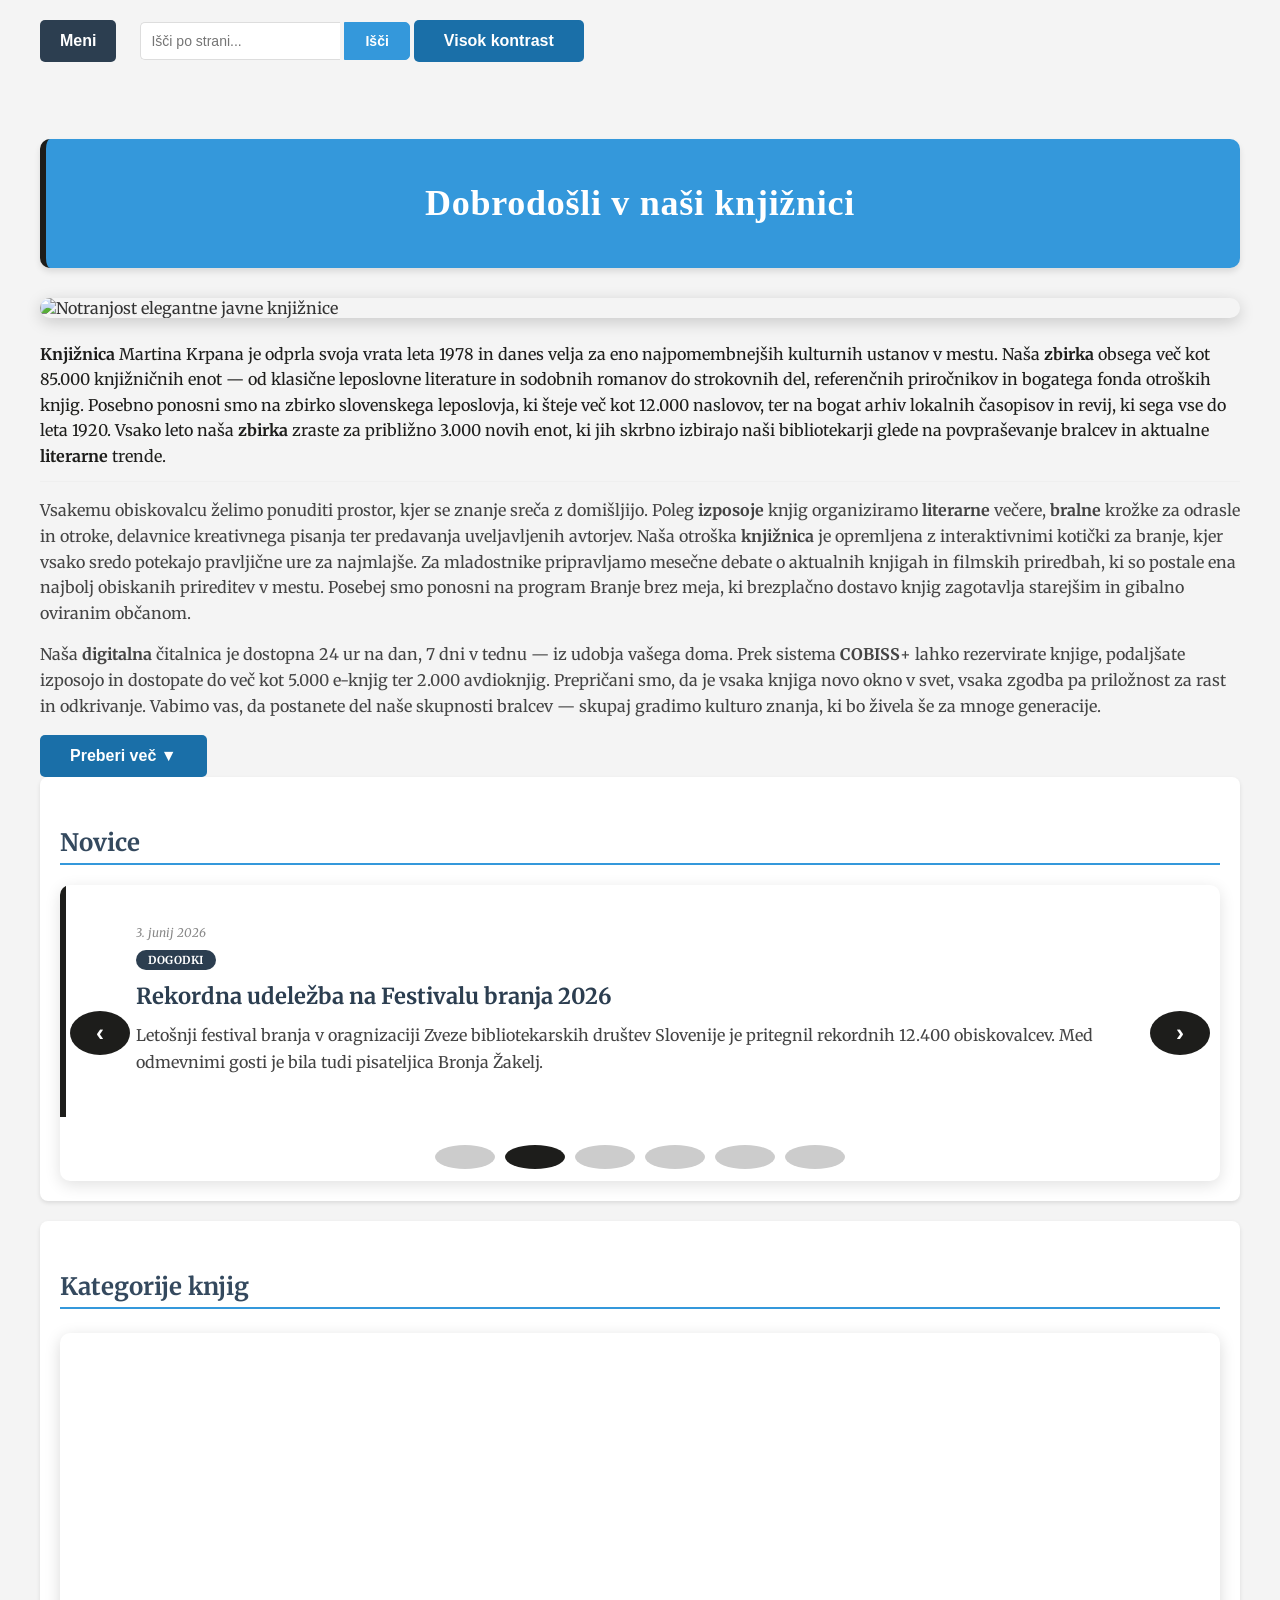
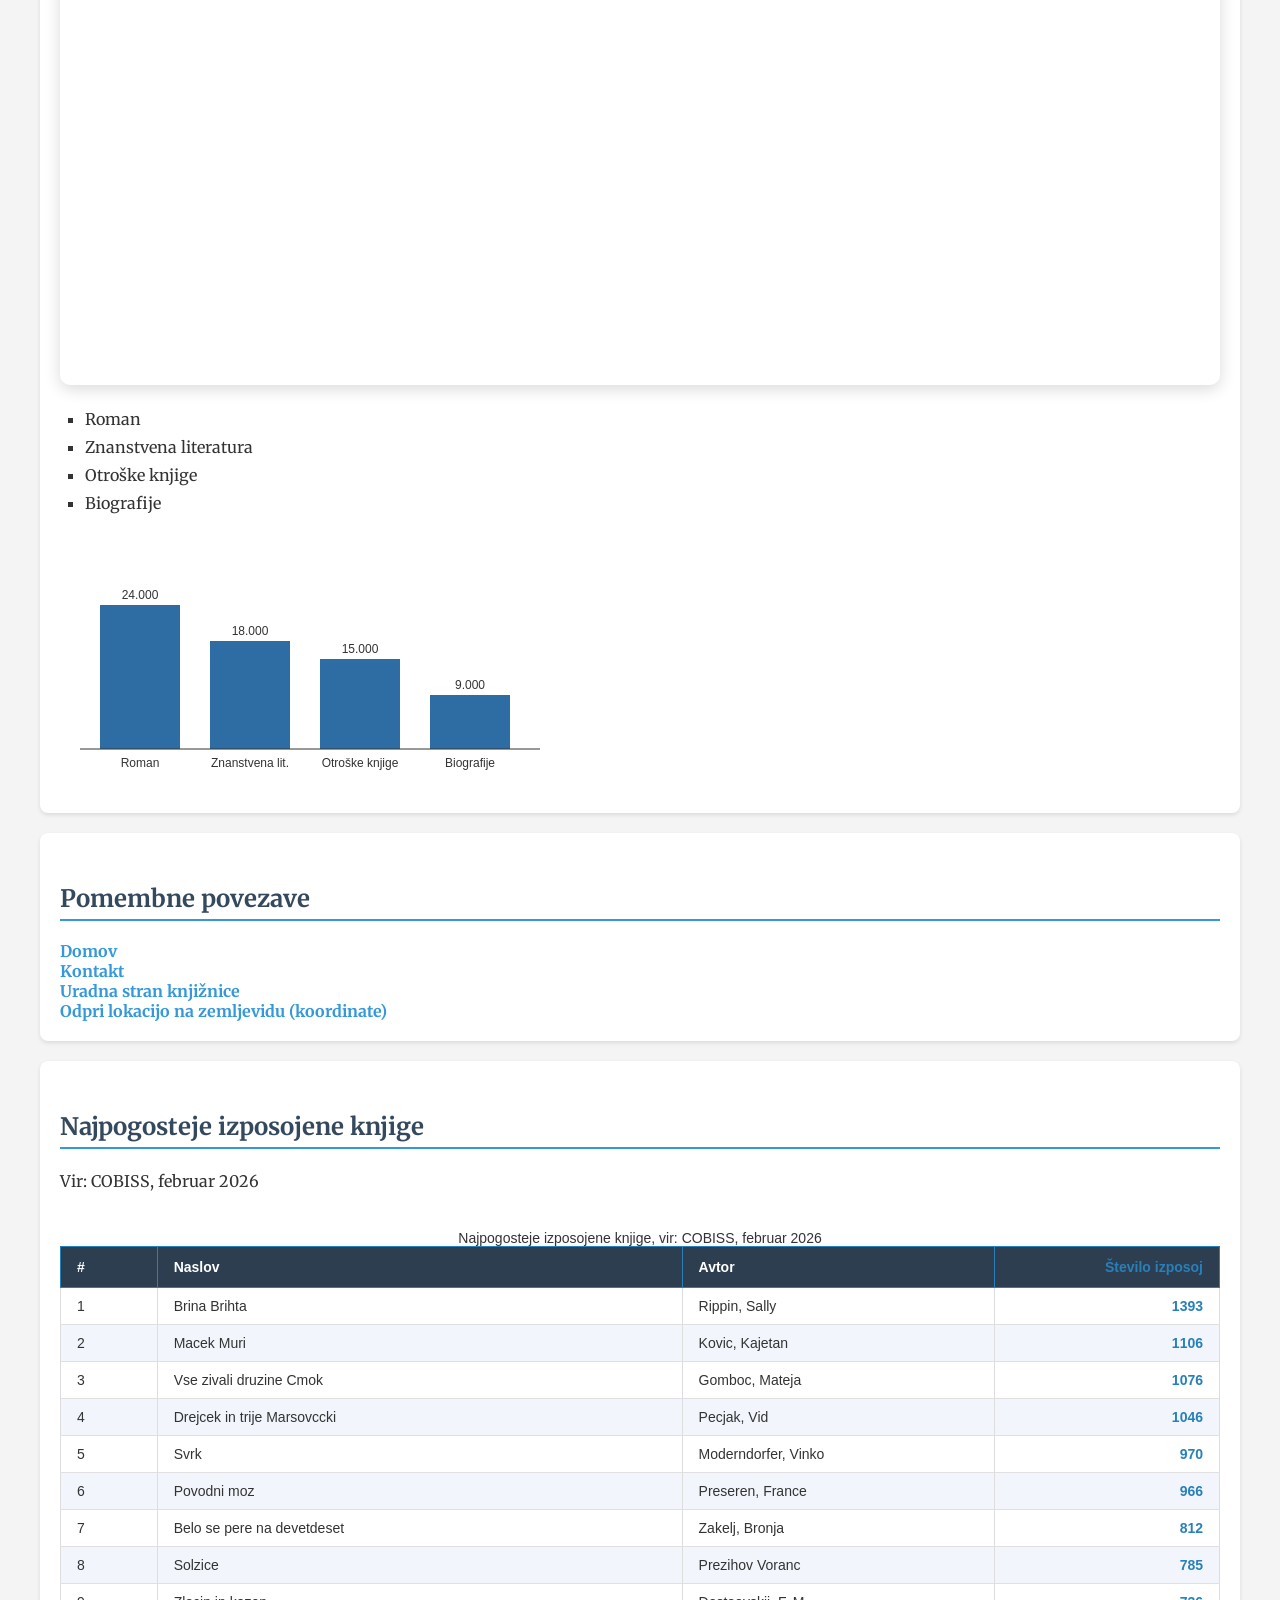
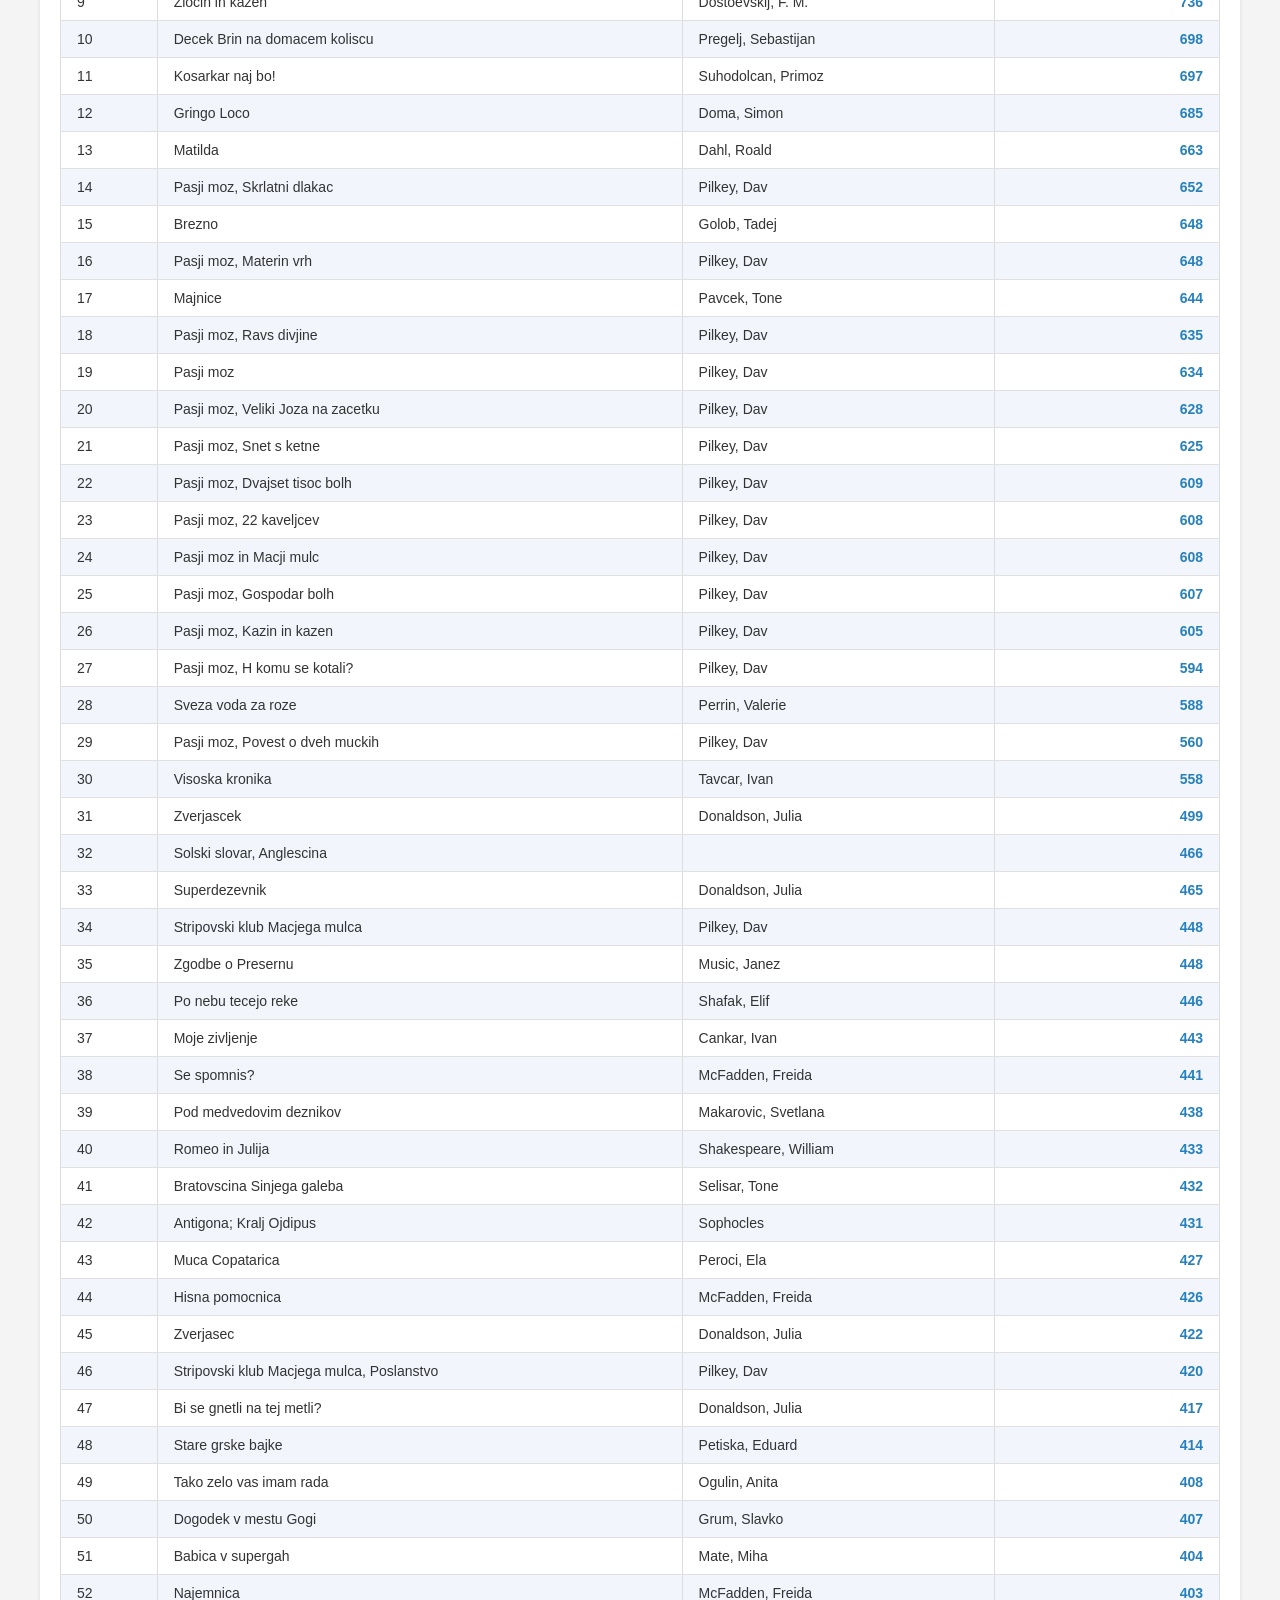
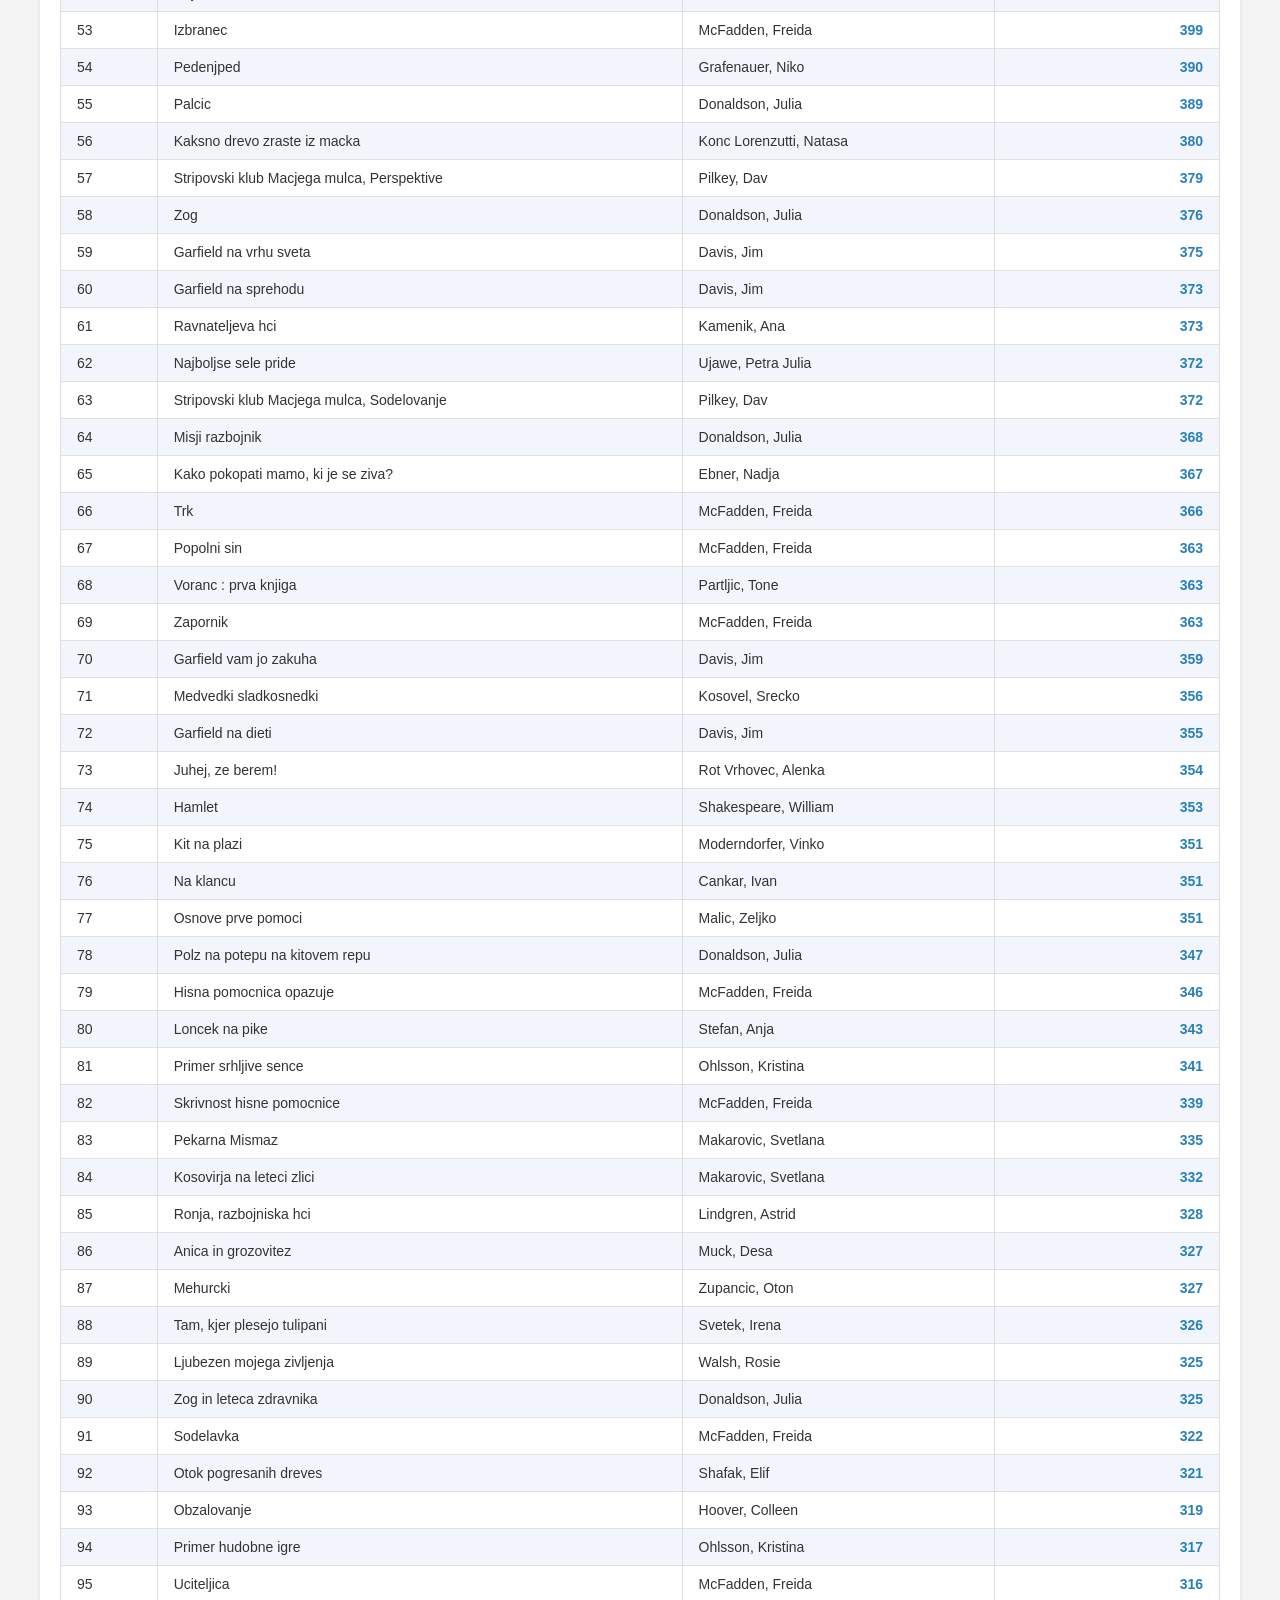
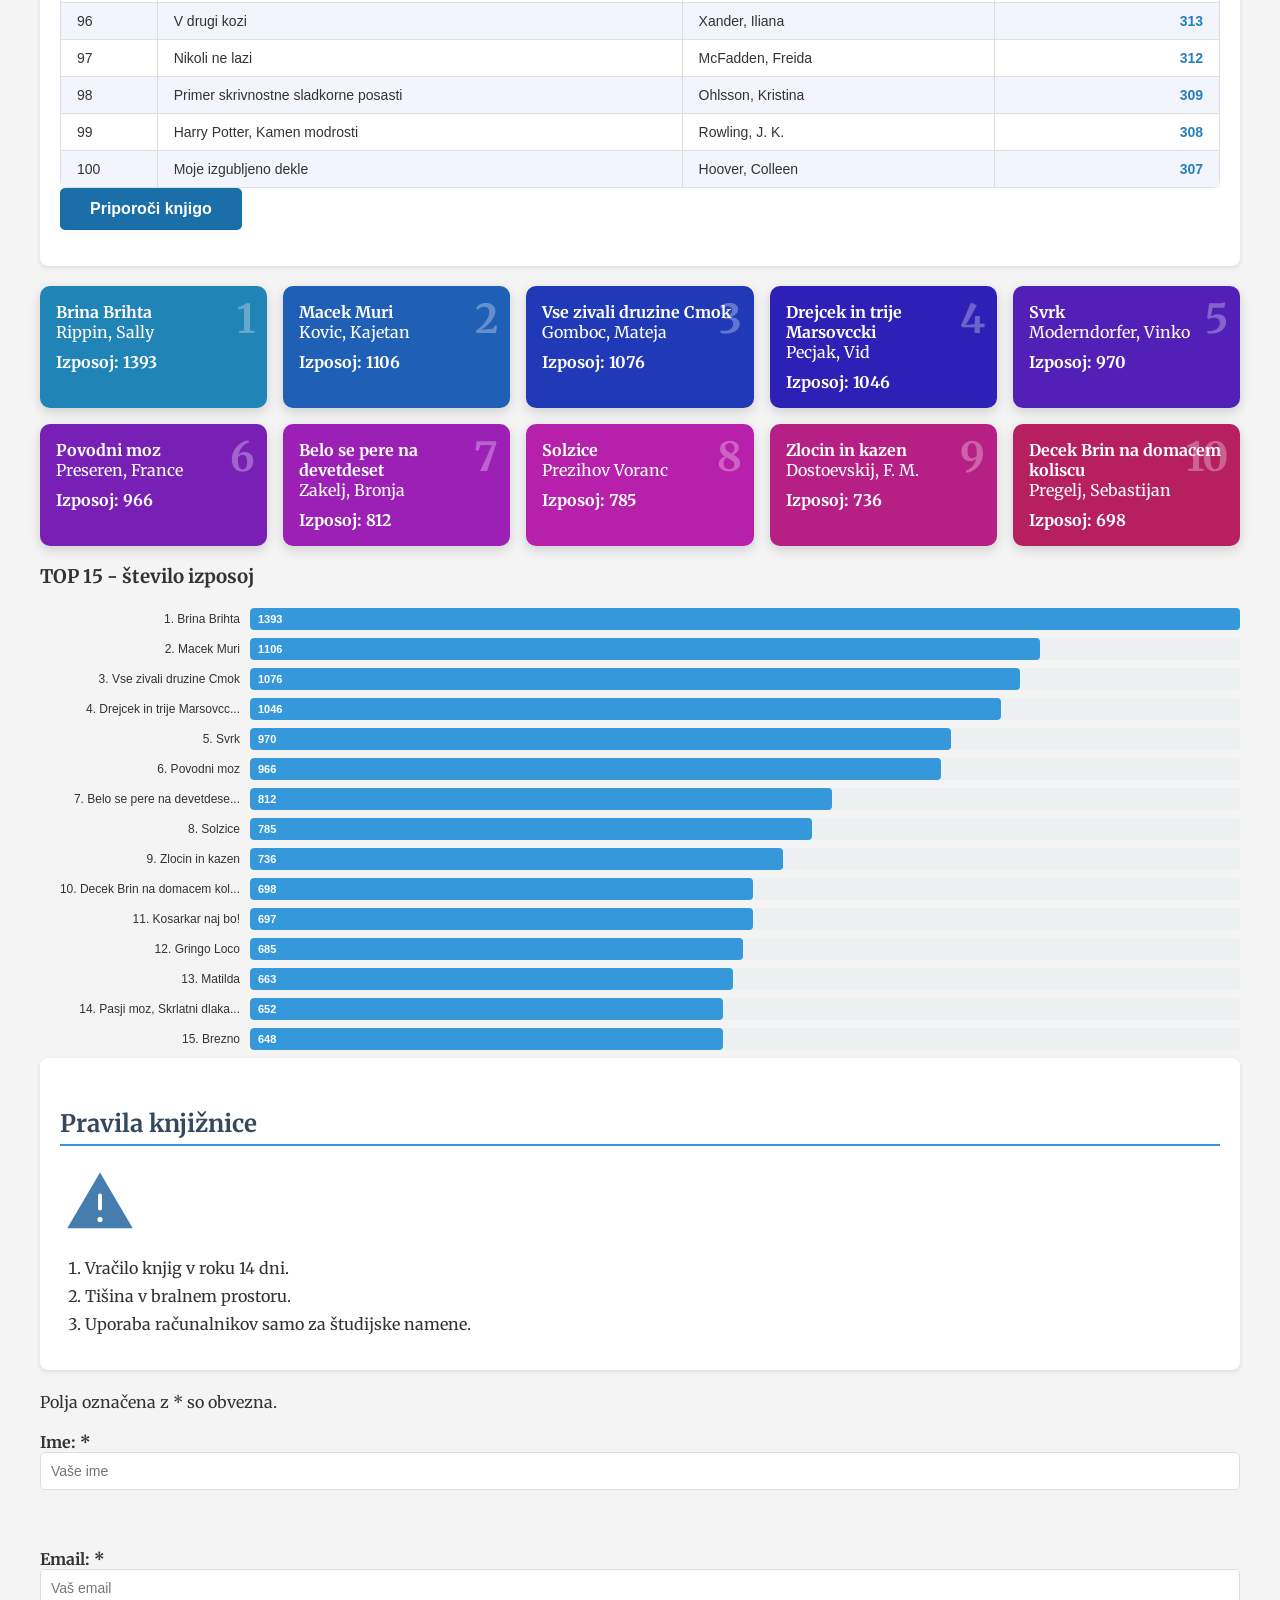
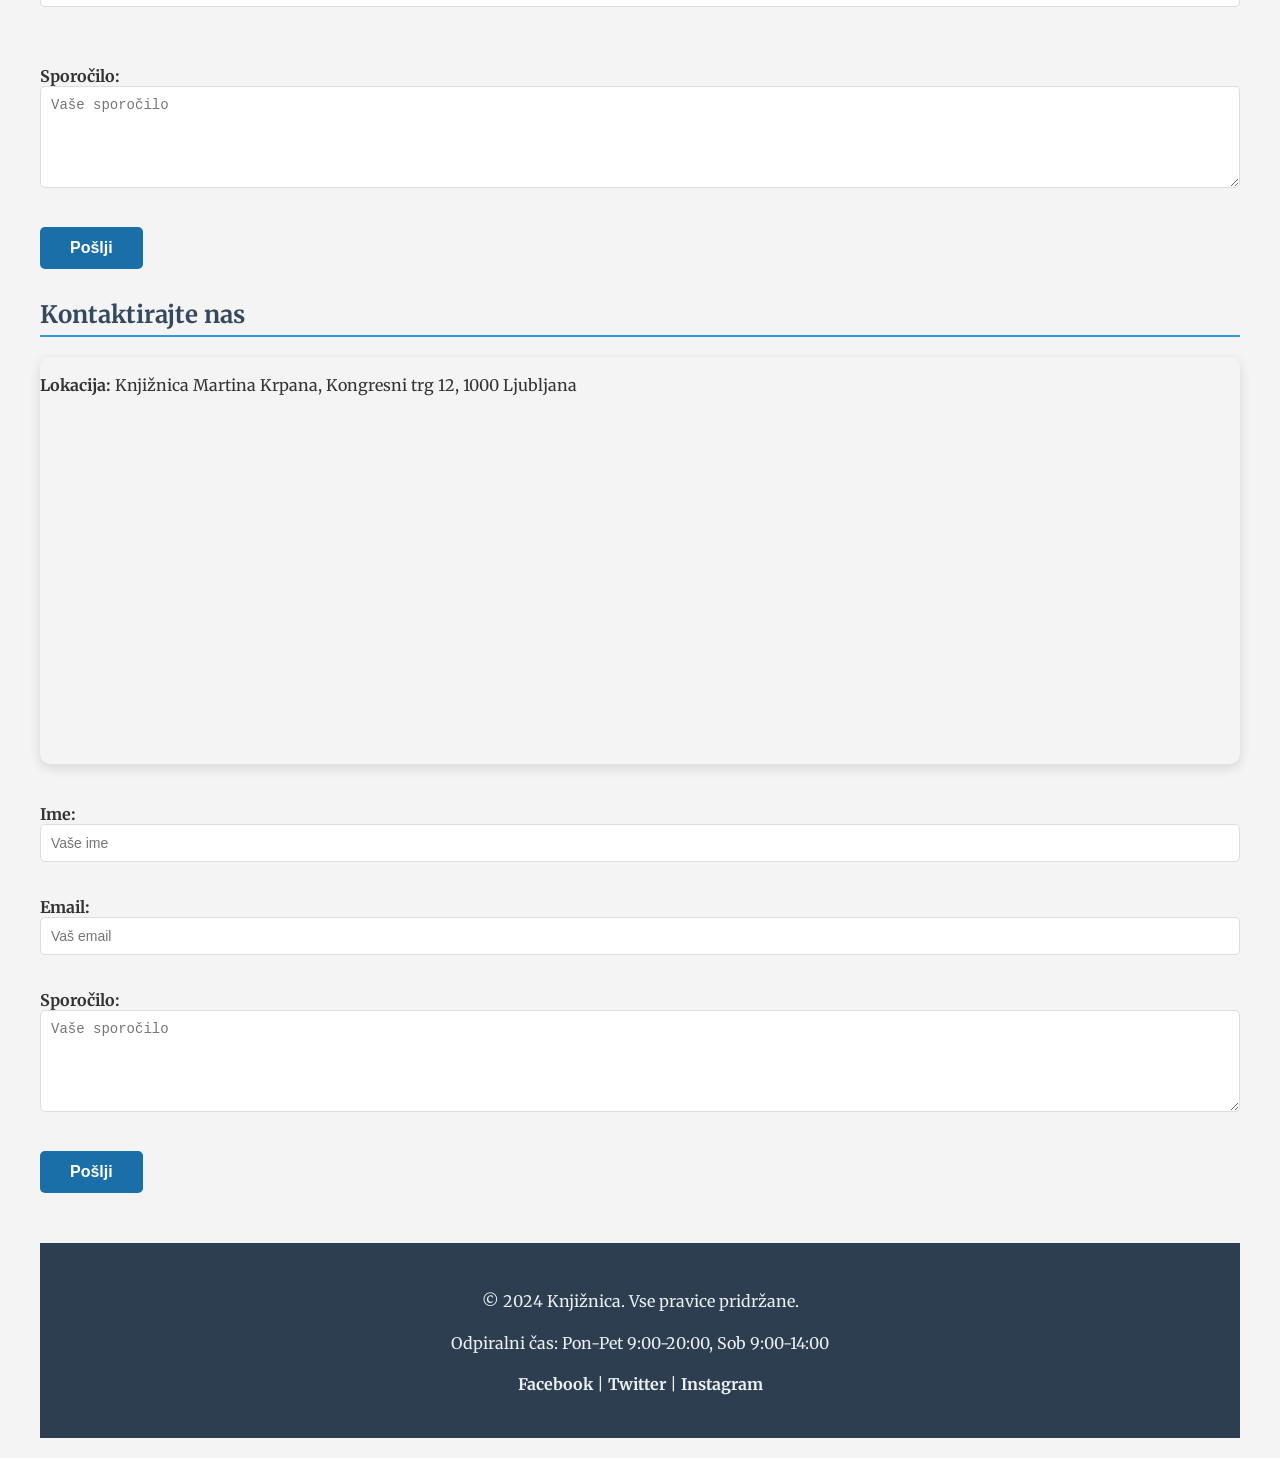
==== OOS/index.html @ 1c4777eb "new folder" ====
<!DOCTYPE html>
<html lang="sl">
<head>
    <meta charset="UTF-8">
    <title>Knjižnica</title>
    <link rel="stylesheet" href="styles.css">
    <meta name="viewport" content="width=device-width, initial-scale=1.0">
    <title>Knjižnica Martina Krpana</title>
    <meta name="description"
    content="Spletna stran Knjižnice Martina Krpana —
    katalog knjig, urniki in kontaktni podatki.">
</head>
<body>
    <nav class="dropdown-menu" aria-label="Glavna navigacija"> <!-- NOVO -->
    <!-- NOVO --> <button class="menu-button"
        aria-expanded="false"
        aria-controls="dropdown-list"> <!-- NOVO -->
        Meni
    </button>
    <div class="search-container"> <!-- NESPREMENJENO-->
        <label for="searchInput" class="visually-hidden"></label>
        <input type="search" id="searchInput" placeholder="Išči po strani...">
        <button id="searchButton">Išči</button>
        <p id="searchStatus"
            aria-live="polite"
            class="visually-hidden">
        </p>
        <button id="contrastBtn">Visok kontrast</button>
    </div>
    <ul id="dropdown-list" class="dropdown-content" role="list">                <!-- NOVO -->
        <li><a href="index.html">Domov</a></li>
        <li><a href="#novice">Novice</a></li>
        <li><a href="#kategorije">Kategorije</a></li>
        <li><a href="#seznam">Seznam knjig</a></li>
        <li><a href="#kontakt">Kontakt</a></li>
    </ul>
</nav>

    <h1 class="header">Dobrodošli v naši knjižnici</h1>
    <p id="uvod">Tu boste našli vse informacije o naših knjigah in storitvah.</p>
    <button id="gumbRazsiri"
onclick="toggleBesedilo()"
aria-expanded="false"               
aria-controls="razsiritevBesedila"> <!-- NOVO -->
Preberi več ▼
</button>
</div>
<div id="razsiritevBesedila" hidden>                          
    <p>Naša knjižnica ponuja tudi posebne programe za ranljive skupine:
    bralne ure za starejše, tečaj digitalnih veščin za upokojence ter
    prilagojene dejavnosti za otroke s posebnimi potrebami.</p>
    <p>Knjižnični katalog je dostopen prek sistema COBISS+. Letna
    včlanitev stane le 15 EUR za odrasle in je brezplačna za otroke.</p>
</div>
<!-- Dodajte v index.html, za zaključnim </div> elementa razsiritevBesedila -->
<section id="novice" class="section">
    <h2>Novice</h2>
    <div class="karusel"
    role="region"
    aria-label="Novice">
<!-- Gumb: prejšnja novica -->
 <button class="karusel-gumb karusel-gumb--levo"
 id="karuselPrej"
 aria-label="Prejšnja novica">
‹
</button>
<!-- Vsebnik za diapozitive -->
<div class="karusel-okno">
    <ul class="karusel-seznam"
    id="karuselSeznam"
    aria-live="polite">
</ul>
</div>
<!-- Gumb: naslednja novica -->
<button class="karusel-gumb karusel-gumb--desno"
id="karuselNasl"
aria-label="Naslednja novica">
›
</button>
<!-- Indikatorji (pike) -->
<div class="karusel-pike"
id="karuselPike"
role="tablist"
aria-label="Izbira novice">
</div>

</div>
</section>

    <div class="section" id="kategorije">
        <h2>Kategorije knjig</h2>
        <div class="video-vsebnik">
        <iframe
            width="560"
            height="315"
            src="https://www.youtube.com/embed/jYlRjOC4O6I"
            title="Knjižnice — YouTube video"
            allow="accelerometer; autoplay; clipboard-write;
            encrypted-media; gyroscope; picture-in-picture"
            allowfullscreen>
        </iframe>
</div>
        <ul>
            <li>Roman</li>
            <li>Znanstvena literatura</li>
            <li>Otroške knjige</li>
            <li>Biografije</li>
        </ul>
    <canvas id="kategorijeCanvas"
        width="500" height="260"
        aria-label="Stolpični grafikon kategorij knjig"
        role="img">
    </canvas>
    </div>

    <div class="section">
        <h2>Pomembne povezave</h2>
        <a href="index.html">Domov</a><br>
        <a href="kontakt.html">Kontakt</a><br>
        <a href="https://www.knjiznica.si" target="_blank">Uradna stran knjižnice</a><br>
        <a href="https://www.google.com/maps/@46.0511,14.5046,17z"target="_blank" rel="noopener noreferrer">Odpri lokacijo na zemljevidu (koordinate)</a>
    </div>

    <div class="section" id="seznam">
    <h2>Najpogosteje izposojene knjige</h2>
    <p>Vir: COBISS, februar 2026</p>
    <div style="overflow-x: auto;">
      <table id="cobissTable" aria-describedby="cobissOpis">
        <caption>Najpogosteje izposojene knjige, vir: COBISS, februar 2026</caption>
        <thead>
          <tr>
            <th scope="col">#</th>
            <th scope="col" class="sortable" data-col="descr" aria-sort="none" tabindex="0">Naslov</th>
            <th scope="col" class="sortable" data-col="author" aria-sort="none" tabindex="0">Avtor</th>
            <th scope="col" class="sortable" data-col="totalCount" aria-sort="none" tabindex="0">Število izposoj</th>
          </tr>
        </thead>
        <tbody id="cobissBody">
          <!-- JS bo vstavil vrstice -->
        </tbody>
      </table>
    </div>
    <p id="cobissOpis" class="visually-hidden">
        Tabela prikazuje 100 najpogosteje izposojenih knjig.
        Stolpce je mogoče razvrstiti s klikom ali tipko Enter.
    </p>
    
    <button id="recommendBtn">Priporoči knjigo</button>
    <p id="recommendation"
        aria-live="polite"    
        aria-atomic="true">  
    </p>
</div>
    
    <div id="top10Container"></div>
    <h3>TOP 15 - število izposoj</h3>
    <div id="grafikon"></div>

    <div class="section">
        <h2>Pravila knjižnice</h2>
        <svg xmlns="http://www.w3.org/2000/svg"
        width="80" height="72"
        viewBox="0 0 120 110"
        aria-label="Opozorilni znak"
        role="img">
<!-- Trikotnik -->
<polygon points="60,10 110,95 10,95" fill="#2E6DA4">
    <animate
    attributeName="opacity"
    values="1;0.4;1"
    dur="2s"
    repeatCount="indefinite" />
</polygon>
<!-- Klicaj — navpična črta -->
<rect x="57" y="42" width="6" height="26"
rx="3" fill="#FFFFFF" />
<!-- Klicaj — pika -->
<circle cx="60" cy="82" r="4"
fill="#FFFFFF" />
</svg>

        <ol>
            <li>Vračilo knjig v roku 14 dni.</li>
            <li>Tišina v bralnem prostoru.</li>
            <li>Uporaba računalnikov samo za študijske namene.</li>
        </ol>
    </div>

     <form id="kontaktForm"         
    novalidate                    
    aria-describedby="formNavodila"> 
    <p id="formNavodila">        
      Polja označena z * so obvezna.
    </p>                          
    <label for="name">
      Ime: <span aria-hidden="true">*</span>
    </label><br>
    <input type="text" id="name"
      name="name"
      placeholder="Vaše ime"
      required                       
      aria-required="true"           
      aria-describedby="nameNapaka"  
      autocomplete="given-name">     
    <span id="nameNapaka"            
      class="napaka"
      role="alert"
      aria-live="assertive"></span>  
    <br><br>
    <label for="email">
      Email: <span aria-hidden="true">*</span> 
    </label><br>
    <input type="email" id="email"
      name="email"
      placeholder="Vaš email"
      required                        
      aria-required="true"            
      aria-describedby="emailNapaka"  
      autocomplete="email">           
    <span id="emailNapaka"            
      class="napaka"
      role="alert"
      aria-live="assertive"></span>   
    <br><br>
    <label for="message">Sporočilo:</label><br>
    <textarea id="message" name="message"
      rows="5"
      placeholder="Vaše sporočilo"></textarea>
    <br><br>
    <button type="submit">Pošlji</button>
  </form>
</div>
        <h2>Kontaktirajte nas</h2>
        <div class="zemljevid-vsebnik">
<p>
<strong>Lokacija:</strong>
Knjižnica Martina Krpana,
Kongresni trg 12, 1000 Ljubljana
</p>
<iframe
src="https://www.google.com/maps/embed?pb=!1m18!1m12!1m3!1d2769.049476247267!2d14.496699376138706!3d46.05011137108952!2m3!1f0!2f0!3f0!3m2!1i1024!2i768!4f13.1!3m3!1m2!1s0x47652d60e068e3d3%3A0x953f5729a98315e4!2sCentralna%20tehni%C5%A1ka%20knji%C5%BEnica%20Univerze%20v%20Ljubljani!5e0!3m2!1ssl!2ssi!4v1775568502756!5m2!1ssl!2ssi"
width="100%"
height="350"
style="border:0;"
allowfullscreen=""
loading="lazy"
referrerpolicy="no-referrer-when-downgrade"
title="Lokacija knjižnice na zemljevidu"
aria-label="Interaktivni zemljevid: Knjižnica Martina Krpana">
</iframe>
</div>

        <form>
            <label for="name">Ime:</label><br>
            <input type="text" id="name" name="name" placeholder="Vaše ime"><br><br>
            <label for="email">Email:</label><br>
            <input type="email" id="email" name="email" placeholder="Vaš email"><br><br>
            <label for="message">Sporočilo:</label><br>
            <textarea id="message" name="message" rows="5" placeholder="Vaše sporočilo"></textarea><br><br>
            <button type="submit">Pošlji</button>
        </form>
    </div>

    <footer>
        <p>© 2024 Knjižnica. Vse pravice pridržane.</p>
        <p>Odpiralni čas: Pon-Pet 9:00-20:00, Sob 9:00-14:00</p>
        <p>
            <a href="#">Facebook</a> |
            <a href="#">Twitter</a> |
            <a href="#">Instagram</a>
        </p>
    </footer>

    <button id="topBtn"
        aria-label="Pomakni se na vrh strani"> <!-- NOVO -->
        Na vrh
    </button>

    <script>
        const menuButton = document.querySelector('.menu-button');
        const dropdownContent = document.querySelector('.dropdown-content');

        menuButton.addEventListener('click', function(event) {
            event.stopPropagation();
            dropdownContent.classList.toggle('show');
            const isOpen = dropdownContent.classList.contains('show')
            menuButton.setAttribute('aria-expanded', isOpen);
        });

        document.addEventListener('click', function(event) {
            if (!dropdownContent.contains(event.target) && !menuButton.contains(event.target)) {
                dropdownContent.classList.remove('show');
            }
        });

        document.querySelectorAll('.dropdown-content a').forEach(link => {
            link.addEventListener('click', () => {
                dropdownContent.classList.remove('show');
            });
        });
    </script>
    <script src="novice.js"></script>
    <script src="script.js"></script>
    <script src="cobiss.js"></script>
    <script src="knjiznica.js"></script>
    <script src="vsebina.js"></script> 
</body>
</html>
---- OOS/styles.css ----
body {
    background-color: #f4f4f4;
    font-family: Arial, sans-serif;
    color: #333;
    margin: 0;
    padding: 20px;
    max-width: 1200px;
    margin: 0 auto;
}
h1 {
    color: #2c3e50;
    font-size: 36px;
    text-align: center;
    margin-bottom: 10px;
}
h2 {
    color: #34495e;
    font-size: 24px;
    border-bottom: 2px solid #3498db;
    padding-bottom: 5px;
    margin-top: 30px;
}
p {
    line-height: 1.6;
    font-size: 16px;
}
ul {
    list-style-type: square;
    padding-left: 25px;
}
li {
    margin-bottom: 8px;
    font-size: 16px;
}
ol {
    padding-left: 25px;
}
a {
    color: #3498db;
    text-decoration: none;
    font-weight: bold;
    transition: color 0.3s ease;
}
a:visited {
    color: #9b59b6;
}
a:hover {
    color: #e74c3c;
    text-decoration: underline;
}
a:active {
    color: #c0392b;
}
table {
    width: 100%;
    border-collapse: collapse;
    margin-top: 20px;
    border-radius: 8px;
    overflow: hidden;
}
th {
    background-color: #3498db;
    color: white;
    padding: 12px;
    text-align: left;
    border: 1px solid #2980b9;
}
td {
    padding: 10px;
    border: 1px solid #ddd;
}
tr:nth-child(even) {
    background-color: #f9f9f9;
}
tr:hover {
    background-color: #e8f4f8;
}
.header {
    background-color: #3498db;
    color: white;
    padding: 30px;
    border-radius: 10px;
    box-shadow: 0 4px 6px rgba(0, 0, 0, 0.1);
    margin-bottom: 30px;
}
.section {
    background-color: white;
    padding: 20px;
    margin-bottom: 20px;
    border-radius: 8px;
    box-shadow: 0 2px 4px rgba(0, 0, 0, 0.1);
}
/* Media Queries za odzivnost */
@media (max-width: 768px) {
body {
    padding: 10px;
}

.header {
    padding: 20px;
}

h1 {
    font-size: 28px;
}

table {
    font-size: 14px;
}

th, td {
    padding: 8px;
}
}
@media (max-width: 480px) {
h1 {
    font-size: 24px;
}

h2 {
    font-size: 20px;
}

table {
    font-size: 12px;
}

th, td {
    padding: 6px;
}

.section {
    padding: 15px;
}
}
.dropdown-menu {
    position: relative;
    display: inline-block;
    margin-bottom: 20px;
}
.menu-button {
    background-color: #2c3e50;
    color: white;
    padding: 12px 20px;
    cursor: pointer;
    border-radius: 5px;
    font-weight: bold;
}
.dropdown-content {
    display: none; /* Privzeto skrito */
    position: absolute;
    background-color: white;
    min-width: 200px;
    box-shadow: 0px 8px 16px 0px rgba(0,0,0,0.2);
    z-index: 1;
    list-style: none; /* Odstrani privzete oznake seznama */
    padding: 0;
    margin: 0;
    border-radius: 5px;
    margin-top: 5px
}
.dropdown-content li {
    border-bottom: 1px solid #ddd;
}
.dropdown-content a {
    display: block;
    padding: 12px 16px;
    color: #333;
    text-decoration: none; /* Odstrani podčrtaj */
}
.dropdown-content a:hover {
    background-color: #f1f1f1;
}
.dropdown-content.show {
    display: block;
}
input, textarea {
    width: 100%;
    padding: 10px;
    border: 1px solid #ddd;
    border-radius: 5px;
    font-size: 14px;
    margin-bottom: 15px;
    box-sizing: border-box;
}
button {
    background-color: #1a6fa8;
    color: white;
    padding: 12px 30px;
    border: none;
    border-radius: 5px;
    font-size: 16px;
    font-weight: bold;
    cursor: pointer;
    transition: 0.3s;
}
button:hover {
    background-color: #2980b9;
}
label {
    font-weight: bold;
}
footer {
    background-color: #2c3e50;
    color: #ecf0f1;
    padding: 30px;
    text-align: center;
    margin-top: 50px;
}
footer p {
    margin-bottom: 10px;
}
footer a {
    color: #ecf0f1;
    text-decoration: none;
}
footer a:hover {
    color: #f1c40f;
}
.search-container {
    display: inline-block;
    margin-bottom: 20px;
    margin-left: 20px;
    vertical-align: top;
}
#searchInput {
    padding: 10px;
    border: 1px solid #ddd;
    border-radius: 5px 0 0 5px;
    font-size: 14px;
    width: 200px;
    border-right: none;
    outline: none;
}
#searchButton {
    background-color: #3498db;
    color: white;
    padding: 10px 20px;
    border: 1px solid #3498db;
    border-radius: 0 5px 5px 0;
    cursor: pointer;
    font-size: 14px;
    transition: 0.3s;
}
#searchButton:hover {
    background-color: #2980b9;
}
.highlight {
    background-color: yellow;
    font-weight: bold;
    padding: 2px;
}
/* NOVO: vaja 24 - Gumb Na vrh */
#topBtn {
    display:none;
    position: fixed;
    bottom: 30px;
    right: 30px;
    z-index: 99;
    background-color: #3498db;
    color: white;
    border: none;
    border-radius: 50%;
    width: 100px;
    height: 100px;
    font-size: 20px;
    cursor: pointer;
}
.high-contrast {
    background-color: #000;
    color: #fff;
}
.high-contrast a {
    color: #ff0;
}
.high-contrast button {
    background-color: #fff;
    color: #000;
}

/* Grafikon TOP 15 */
#grafikon {
    margin-top: 20px;
    font-family: Arial, sans-serif;
}

.graf-vrstica {
    display: flex;
    align-items: center;
    margin-bottom: 8px;
    gap: 10px;
}

.graf-oznaka {
    width: 200px;
    font-size: 12px;
    text-align: right;
    white-space: nowrap;
    overflow: hidden;
    text-overflow: ellipsis;
    flex-shrink: 0;
}

.graf-trak-ozadje {
    flex: 1;
    background: #ecf0f1;
    border-radius: 4px;
    height: 22px;
    overflow: hidden;
}

.graf-trak {
    height: 100%;
    background: #3498db;
    border-radius: 4px;
    display: flex;
    align-items: center;
    padding-left: 8px;
    color: white;
    font-size: 11px;
    font-weight: bold;
    transition: width 0.8s ease;
}

/* Prikaz TOP10 */
#top10Container {
    display: grid;
    grid-template-columns: repeat(auto-fill, minmax(220px, 1fr));
    gap: 16px;
}

.knjiga-kartica {
    border-radius: 10px;
    padding: 16px;
    color: white;
    position: relative;
    box-shadow: 0 4px 12px rgba(0, 0, 0, 0.15);
}

.kartica-rang {
    font-size: 2.5em;
    font-weight: bold;
    opacity: 0.3;
    position: absolute;
    top: 8px;
    right: 12px;
}

.kartica-naslov {
    font-weight: bold;
}

.kartica-stevilo {
    margin-top: 10px;
    font-weight: bold;
}

/* razred sortable za razvrscanje po stolpcih tabele cobissTable */
.sortable {
    cursor: pointer;
    user-select: none;
}

.sortable:hover {
    background-color: #1a252f;
}

.sort-asc::after {
    content: " ▲";
}

.sort-desc::after {
    content: " ▼";
}

/* Stil tabele cobissTable */
#cobissTable {
    width: 100%;
    border-collapse: collapse;
    font-family: Arial, sans-serif;
    font-size: 14px;
    box-shadow: 0 2px 8px rgba(0, 0, 0, 0.1);
}

#cobissTable th {
    background-color: #2c3e50;
    color: white;
    padding: 12px 16px;
    text-align: left;
    position: sticky;
    top: 0;
}

#cobissTable td {
    padding: 10px 16px;
    border-bottom: 1px solid #e0e0e0;
}

/* Zebra vzorec */
#cobissTable tbody tr:nth-child(even) {
    background-color: #f2f6fc;
}

/* Hover efekt */
#cobissTable tbody tr:hover {
    background-color: #d6eaf8;
    cursor: pointer;
}

/* Stolpec z izposojami - desno poravnan */
#cobissTable td:last-child,
#cobissTable th:last-child {
    text-align: right;
    font-weight: bold;
    color: #2980b9;
}
.visually-hidden {
    position: absolute;
    width: 1px; height: 1px;
    padding: 0; margin: -1px;
    overflow: hidden;
    clip: rect(0,0,0,0);
    white-space: nowrap;
    border: 0;
}
:focus-visible {
    outline: 3px solid #1D1D1B;
    outline-offset: 3px;
    border-radius: 3px;
}
.zemljevid-vsebnik {
    margin: 20px 0 40px 0;
    border-radius: 10px;
    overflow: hidden;
    box-shadow: 0 4px 12px rgba(0,0,0,0.12);
}
.zemljevid-vsebnik iframe {
    display: block;
    border-radius: 0 0 10px 10px;
}
.video-vsebnik {
    position: relative;
    padding-bottom: 56.25%; /* 16:9 razmerje */
    height: 0;
    overflow: hidden;
    border-radius: 10px;
    box-shadow: 0 4px 16px rgba(0,0,0,0.15);
    margin: 24px 0;
}
.video-vsebnik iframe {
    position: absolute;
    top: 0;
    left: 0;
    width: 100%;
    height: 100%;
    border: 0;
}
.karusel {
    position: relative;
    width: 100%;
    overflow: hidden;
    border-radius: 10px;
    box-shadow: 0 4px 16px rgba(0,0,0,0.12);
    background-color: #fff;
}
.karusel-okno {
    width: 100%;
    overflow: hidden;
}
.karusel-seznam {
    display: flex;
    list-style: none;
    padding: 0;
    margin: 0;
    transition: transform 0.5s ease;
}
.karusel-diapozitiv {
    min-width: 100%;
    padding: 40px 70px;
    box-sizing: border-box;
    border-left: 6px solid #1D1D1B;
}
.karusel-diapozitiv .novica-datum {
    display: block;
    font-size: 12px;
    color: #888;
    margin-bottom: 8px;
    font-style: italic;
}
.karusel-diapozitiv .novica-kategorija {
    display: inline-block;
    background-color: #2c3e50;
    color: #fff;
    padding: 3px 12px;
    border-radius: 20px;
    font-size: 11px;
    font-weight: bold;
    margin-bottom: 12px;
    text-transform: uppercase;
    letter-spacing: 0.05em;
}
.karusel-diapozitiv h3 {
    color: #2c3e50;
    font-size: 22px;
    margin: 0 0 12px 0;
}
.karusel-diapozitiv p {
    color: #444;
    line-height: 1.7;
    margin: 0;
}
/* Gumba levo/desno */
.karusel-gumb {
    position: absolute;
    top: 50%;
    transform: translateY(-50%);
    background-color: #1D1D1B;
    color: #fff;
    border: none;
    width: 44px;
    height: 44px;
    border-radius: 50%;
    font-size: 24px;
    cursor: pointer;
    z-index: 10;
    transition: background-color 0.3s ease;
    display: flex;
    align-items: center;
    justify-content: center;
}
.karusel-gumb:hover {
    background-color: #3498db;
}
.karusel-gumb:focus-visible {
    outline: 3px solid #1D1D1B;
    outline-offset: 3px;
}
.karusel-gumb--levo { left: 10px; }
.karusel-gumb--desno { right: 10px; }
/* Pike (indikatorji) */
.karusel-pike {
    text-align: center;
    padding: 16px 0 12px 0;
}
.karusel-pika {
    display: inline-block;
    width: 10px;
    height: 10px;
    border-radius: 50%;
    background-color: #ccc;
    margin: 0 5px;
    cursor: pointer;
    border: none;
    transition: background-color 0.3s ease;
}
.karusel-pika.aktivna,
.karusel-pika:hover {
    background-color: #1D1D1B;
}
/* Odzivnost */
@media (max-width: 600px) {
.karusel-diapozitiv { padding: 24px; }
.karusel-diapozitiv h3 { font-size: 18px; }
.karusel-gumb { width: 36px; height: 36px; font-size: 18px; }
}

.napaka {
display: block;
color: #c0392b;
font-size: 0.9em;
margin-top: 4px;
}
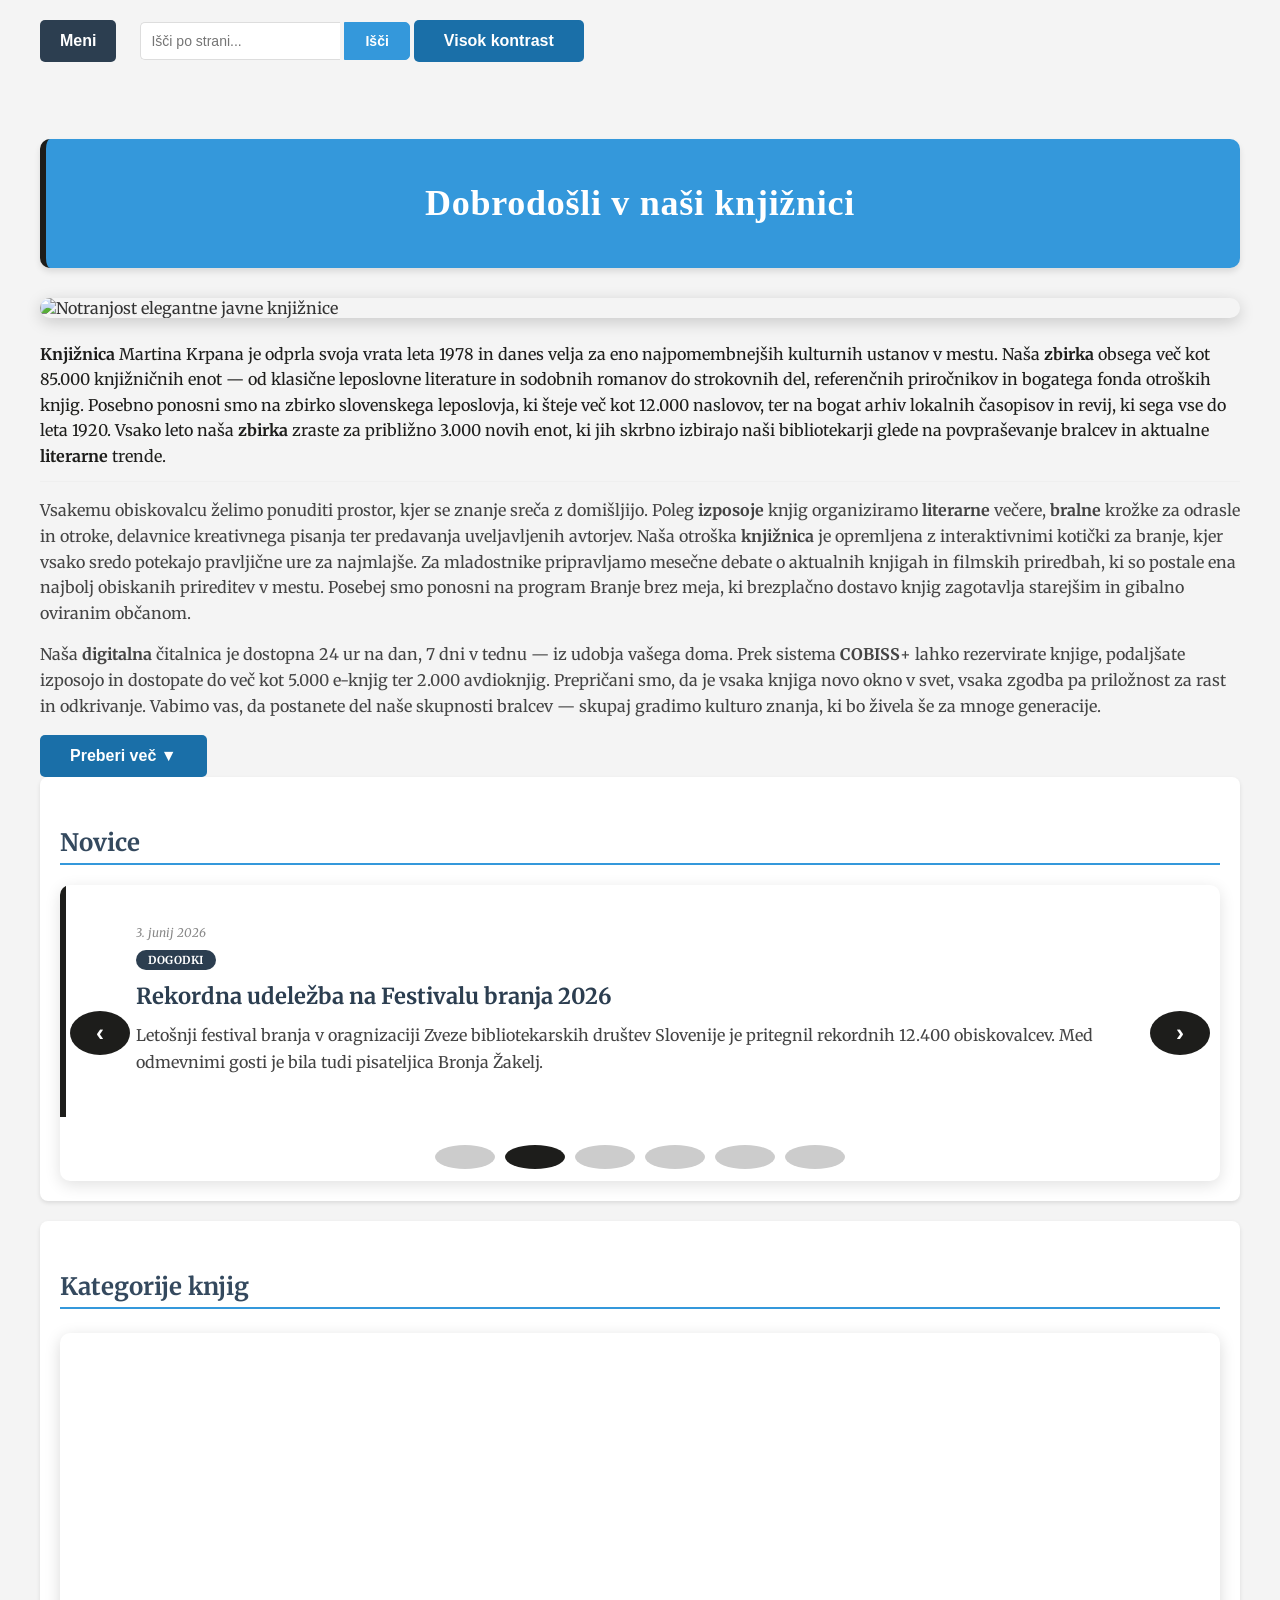
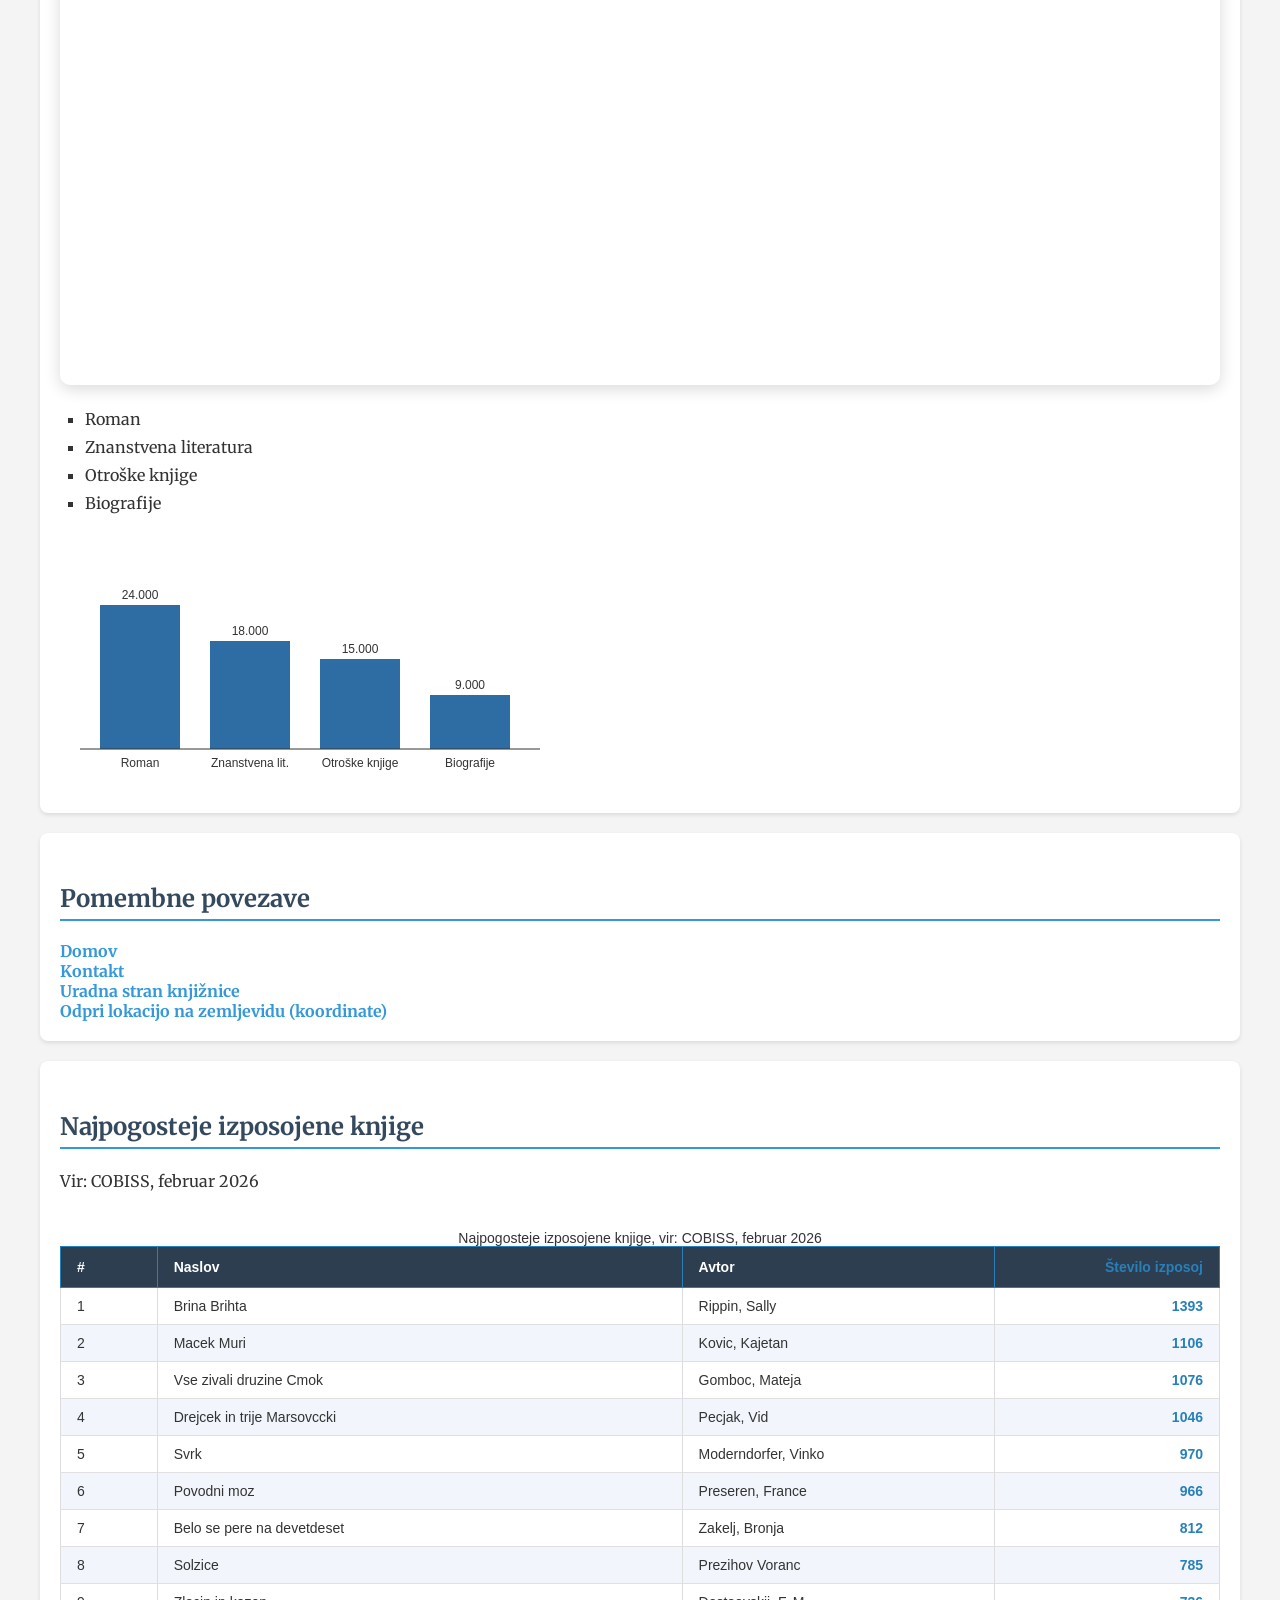
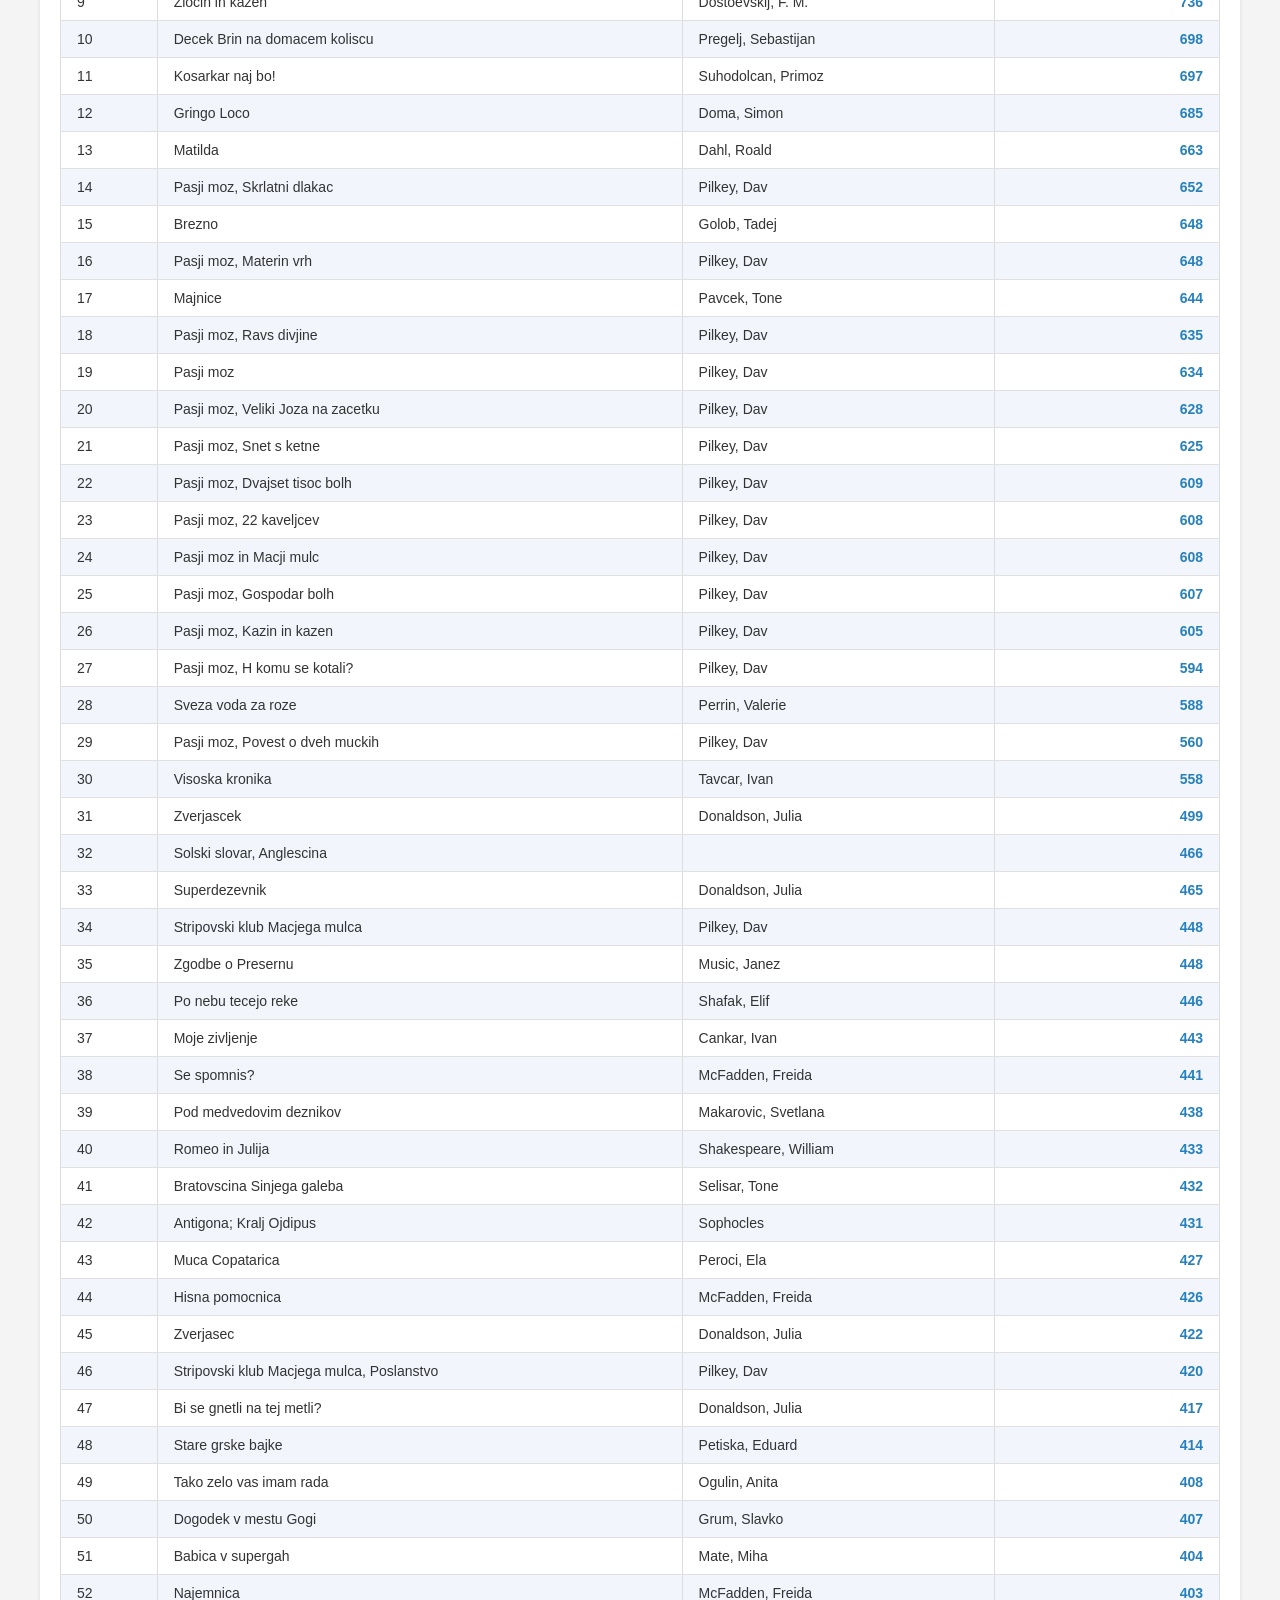
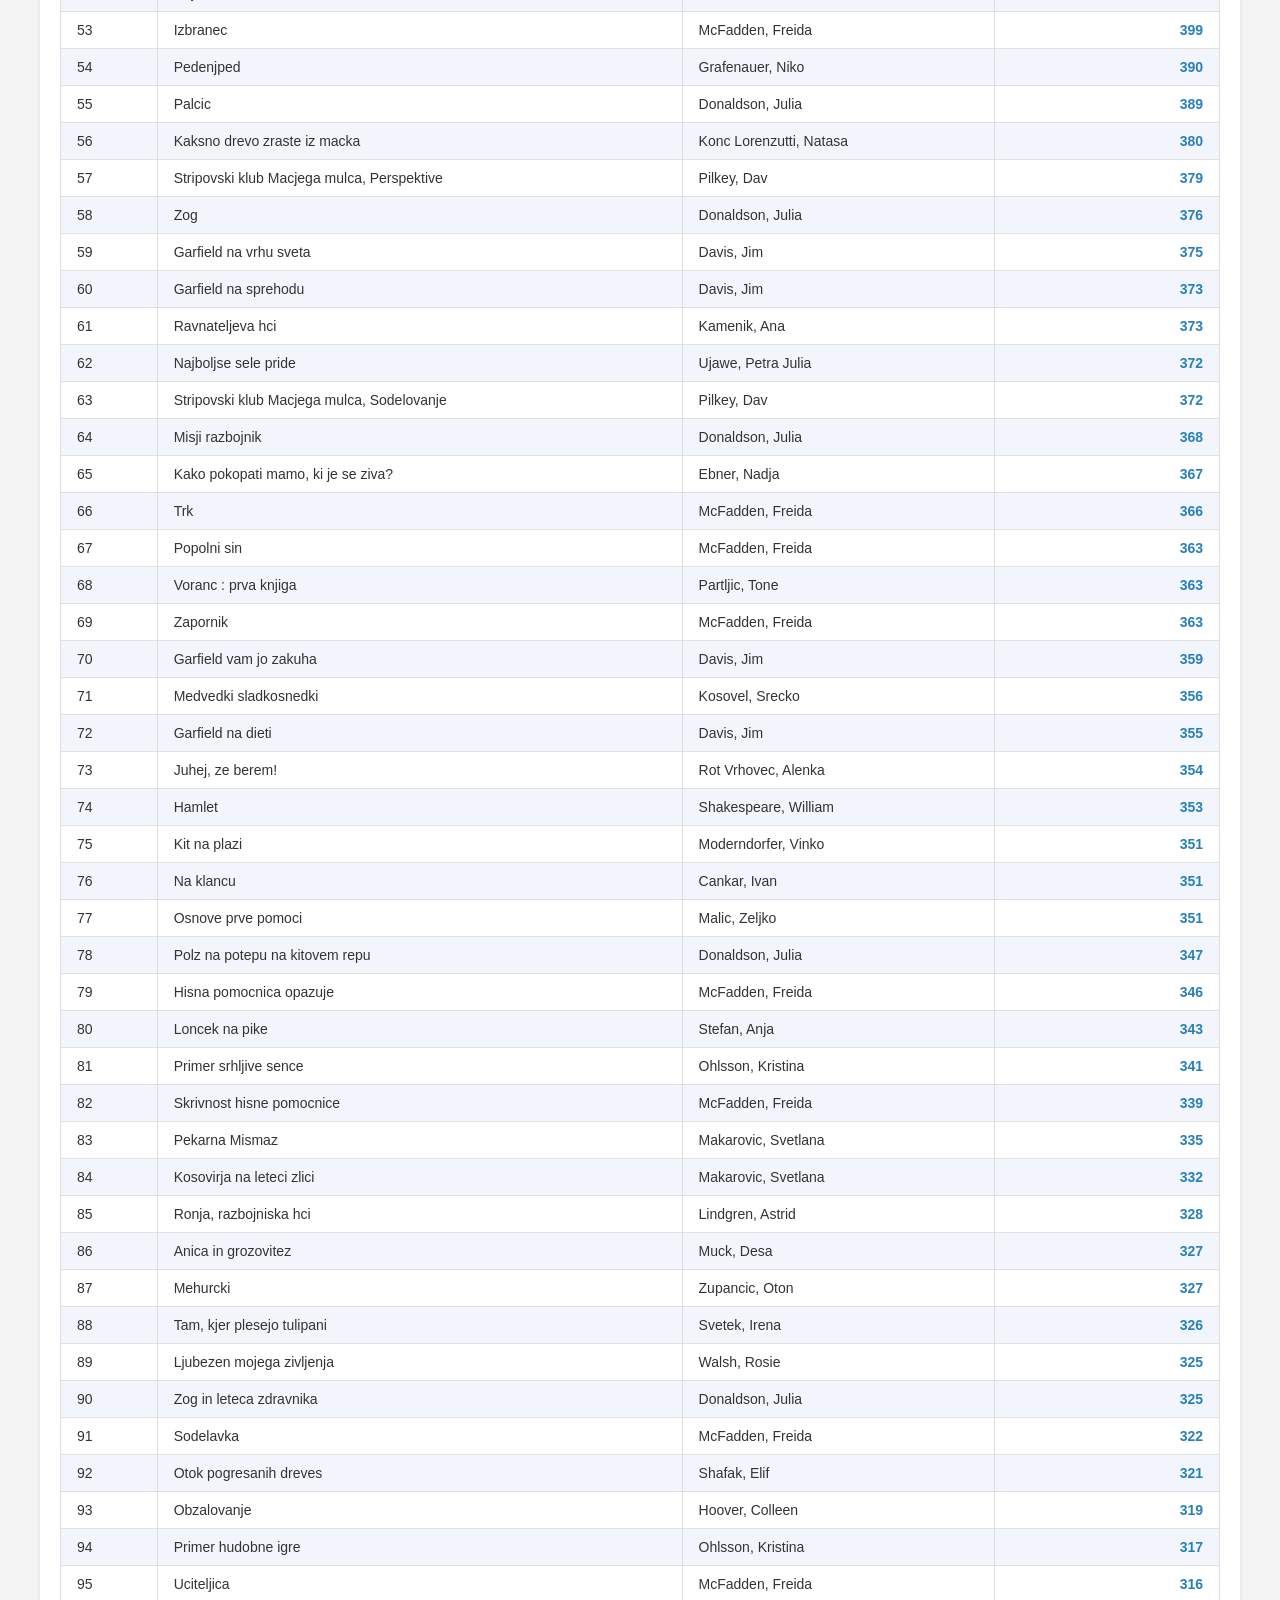
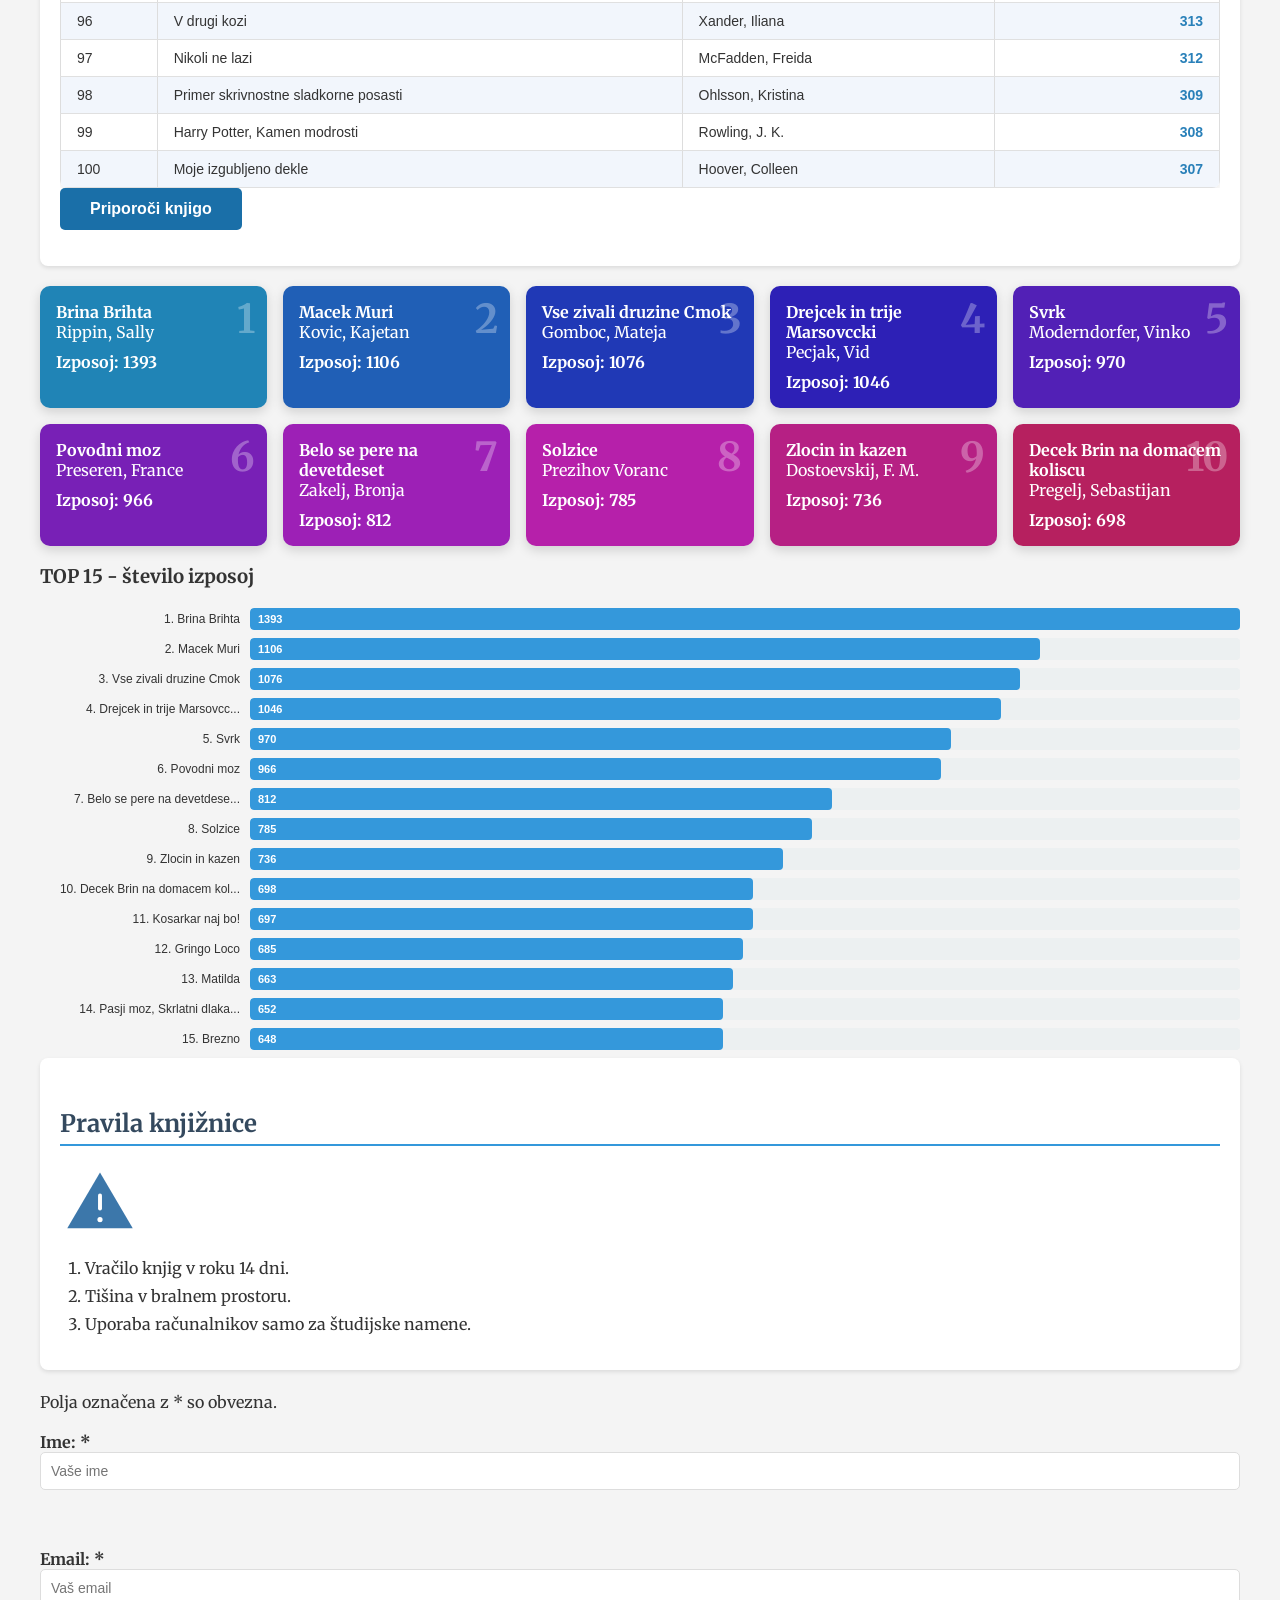
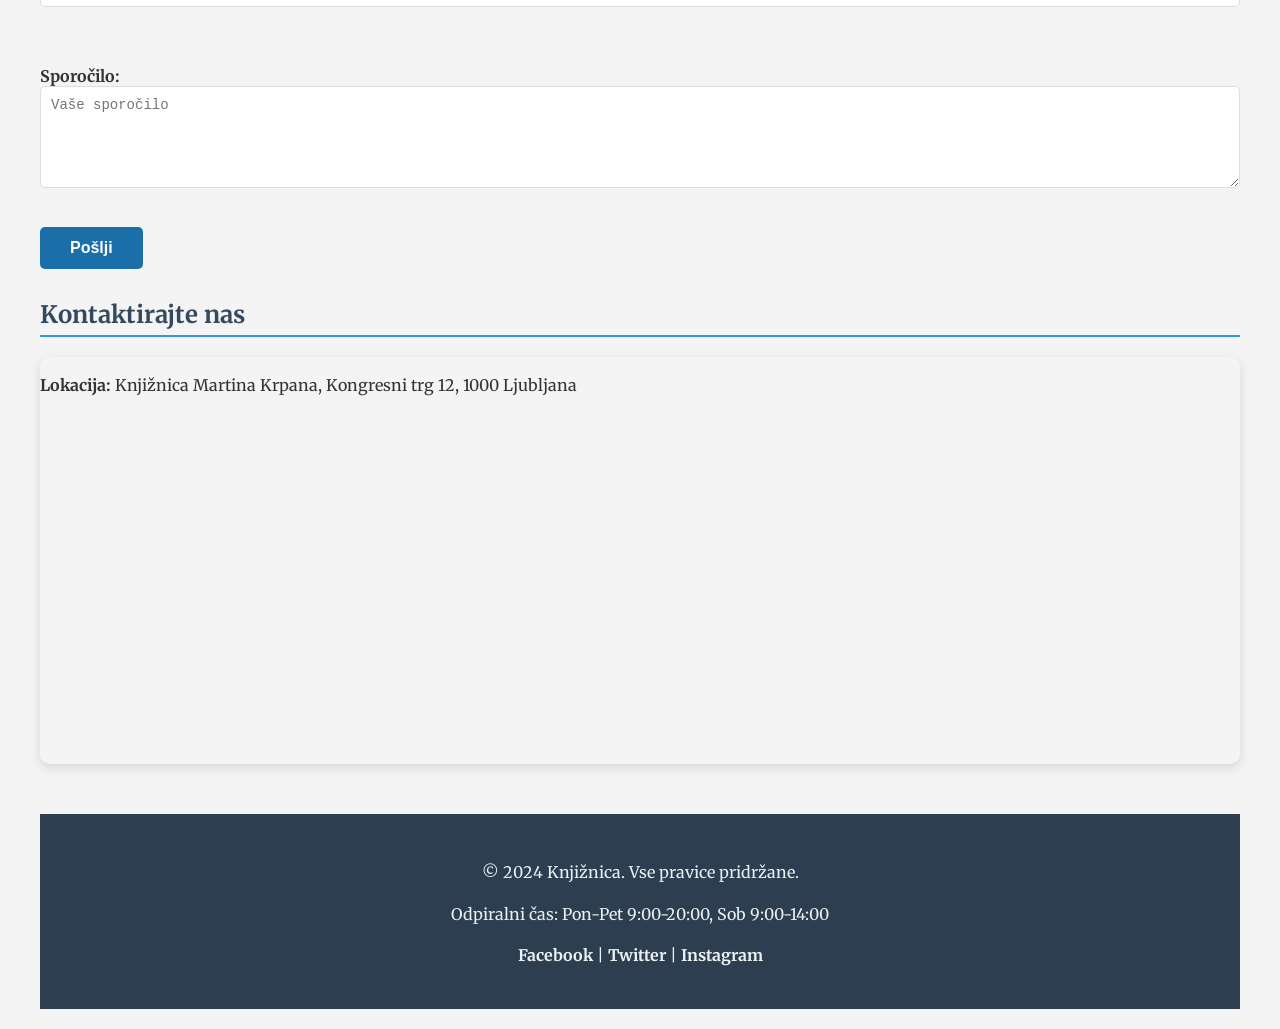
==== commit 44945706: "final (ppt8)" ====
--- a/OOS/index.html
+++ b/OOS/index.html
@@ -249,18 +249,6 @@
 aria-label="Interaktivni zemljevid: Knjižnica Martina Krpana">
 </iframe>
 </div>
-
-        <form>
-            <label for="name">Ime:</label><br>
-            <input type="text" id="name" name="name" placeholder="Vaše ime"><br><br>
-            <label for="email">Email:</label><br>
-            <input type="email" id="email" name="email" placeholder="Vaš email"><br><br>
-            <label for="message">Sporočilo:</label><br>
-            <textarea id="message" name="message" rows="5" placeholder="Vaše sporočilo"></textarea><br><br>
-            <button type="submit">Pošlji</button>
-        </form>
-    </div>
-
     <footer>
         <p>© 2024 Knjižnica. Vse pravice pridržane.</p>
         <p>Odpiralni čas: Pon-Pet 9:00-20:00, Sob 9:00-14:00</p>
